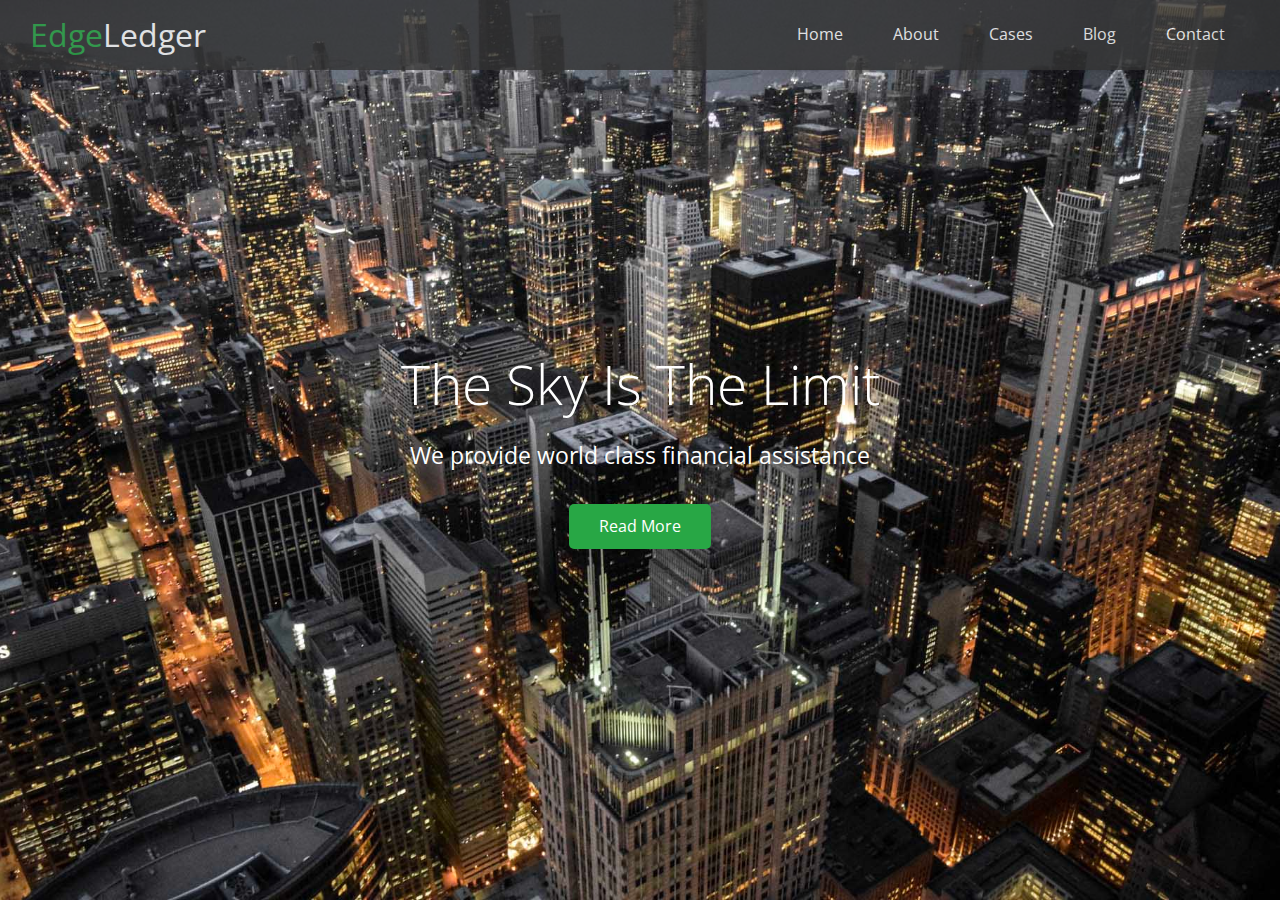
==== index.html @ 02b1ecb8 "init" ====
<!DOCTYPE html>
<html lang="en">

<head>
  <meta charset="UTF-8">
  <meta http-equiv="X-UA-Compatible" content="IE=edge">
  <meta name="viewport" content="width=device-width, initial-scale=1.0">

  <link rel="stylesheet" href="https://cdnjs.cloudflare.com/ajax/libs/font-awesome/5.15.2/css/all.min.css"
    integrity="sha512-HK5fgLBL+xu6dm/Ii3z4xhlSUyZgTT9tuc/hSrtw6uzJOvgRr2a9jyxxT1ely+B+xFAmJKVSTbpM/CuL7qxO8w=="
    crossorigin="anonymous" />
  <link rel="stylesheet" href="css/utilities.css">
  <link rel=" stylesheet" href="css/style.css">

  <title>Welcome to EdgeLedger</title>
</head>

<body id="home">
  <header class="hero">
    <div class="navbar" id="navbar">
      <h1 class="logo">
        <span class="text-primary"><i class="fas fa-book-open"></i> Edge</span>Ledger
      </h1>
      <nav>
        <ul>
          <li><a href="#home">Home</a></li>
          <li><a href="#about">About</a></li>
          <li><a href="#cases">Cases</a></li>
          <li><a href="#blog">Blog</a></li>
          <li><a href="#contact">Contact</a></li>
        </ul>
      </nav>
    </div>
    <div class="content">
      <h1>The Sky Is The Limit</h1>
      <p>We provide world class financial assistance</p>
      <a href="#about" class="btn"><i class="fas fa-chevron-right"></i> Read More</a>
    </div>
  </header>
</body>

</html>
---- css/utilities.css ----
/* Text Colors */
.text-primary {
  color: #28a745;
}

.text-secondary {
  color: #0284d0;
}

/* Button */

.btn {
  cursor: pointer;
  display: inline-block;
  padding: 10px 30px;
  color: #fff;
  background-color: #28a745;
  border: none;
  border-radius: 5px;
}
---- css/style.css ----
@import url('https://fonts.googleapis.com/css2?family=Open+Sans:wght@300;400&display=swap');

* {
  margin: 0;
  padding: 0;
  box-sizing: border-box;
}

body {
  font-family: 'Open Sans', sans-serif;
  background: #fff;
  color: #333;
  line-height: 1.6;
}

ul {
  list-style: none;
}

a {
  color: #333;
  text-decoration: none;
}

h1, h2 {
  font-weight: 300;
  line-height: 1.2;
}

p {
  margin: 10px 0;
}

img {
  width: 100%;
}

/* NAVBAR */

.navbar {
  display: flex;
  align-items: center;
  justify-content: space-between;
  background-color: #333;
  color: #fff;
  opacity: 0.8;
  width: 100%;
  height: 70px;
  position: fixed;
  top: 0px;
  padding: 0 30px;
}

.navbar a {
  color: #fff;
  padding: 10px 20px;
  margin: 0 5px;
}

.navbar a:hover {
  border-bottom: #28a745 2px solid;
}

.navbar ul {
  display: flex;
}

.navbar h1 {
  font-weight: 400;
}

/* HEADER */

.hero {
  background: url(../img/home/showcase.jpg) no-repeat center center/cover;
  height: 100vh;
  position: relative;
  color: #fff;
}

.hero .content {
  display: flex;
  flex-direction: column;
  justify-content: center;
  align-items: center;
  text-align: center;
  height: 100%;
  padding: 0 20px;
}

.hero .content h1 {
  font-size: 3.4375rem; 
}

.hero .content p {
  font-size: 1.4375rem;
  max-width: 600px;
  margin: 20px 0 30px;
}
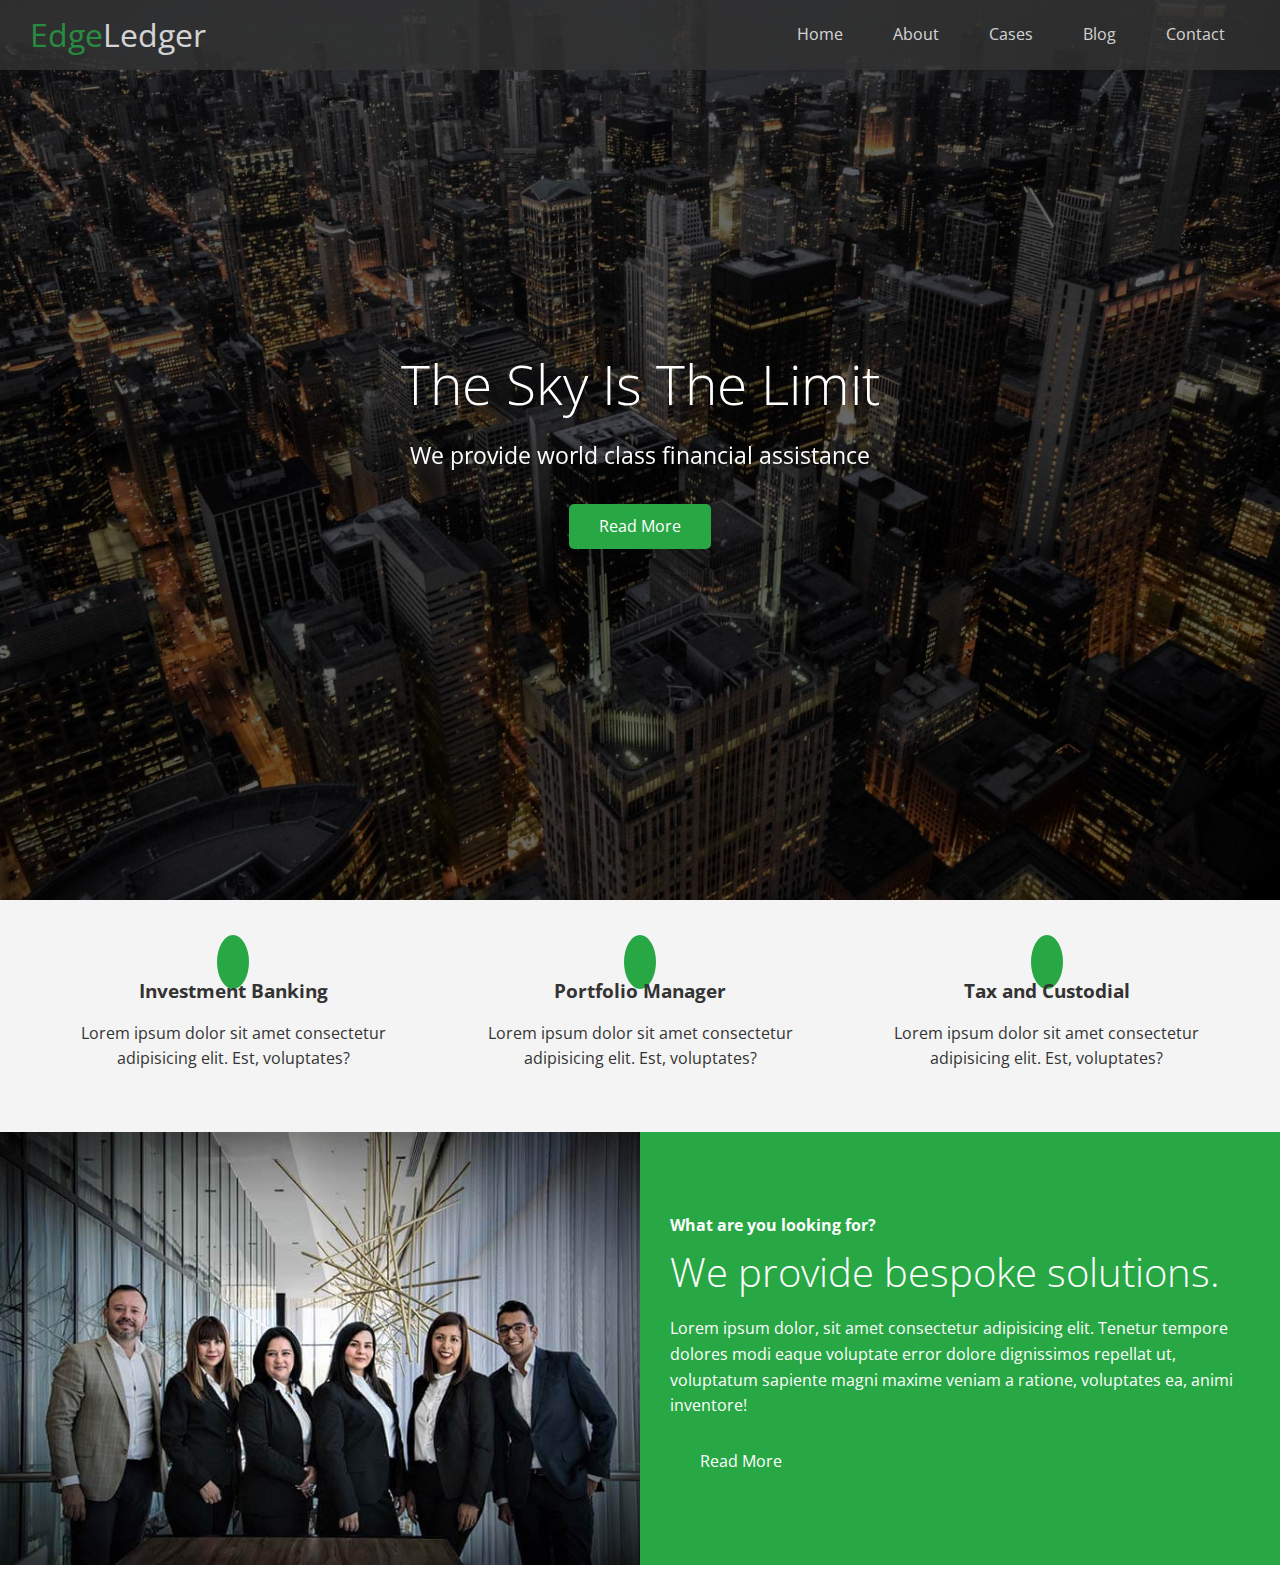
==== commit b67c8f8f: "worked on hero, icons, and about" ====
--- a/index.html
+++ b/index.html
@@ -37,6 +37,53 @@
       <a href="#about" class="btn"><i class="fas fa-chevron-right"></i> Read More</a>
     </div>
   </header>
+
+  <main>
+    <!-- ABOUT -->
+    <section id="about" class="icons bg-light">
+      <div class="flex-items">
+        <div>
+          <i class="fas fa-university fa-2x"></i>
+          <h3>Investment Banking</h3>
+          <p>Lorem ipsum dolor sit amet consectetur adipisicing elit. Est, voluptates?</p>
+        </div>
+
+        <div>
+          <i class="fas fa-book-reader fa-2x"></i>
+          <h3>Portfolio Manager</h3>
+          <p>Lorem ipsum dolor sit amet consectetur adipisicing elit. Est, voluptates?</p>
+        </div>
+
+        <div>
+          <i class="fas fa-pencil-alt fa-2x"></i>
+          <h3>Tax and Custodial</h3>
+          <p>Lorem ipsum dolor sit amet consectetur adipisicing elit. Est, voluptates?</p>
+        </div>
+      </div>
+    </section>
+
+    <!-- ABOUT:SOLUTIONS -->
+
+    <section class="solutions flex-columns">
+      <div class="row">
+        <div class="column">
+          <div class="column-1">
+            <img src="img/home/people.jpg" alt="">
+          </div>
+        </div>
+        <div class="column">
+          <div class="column-2 bg-primary">
+            <h4>What are you looking for?</h4>
+            <h2>We provide bespoke solutions.</h2>
+            <p>Lorem ipsum dolor, sit amet consectetur adipisicing elit. Tenetur tempore dolores modi eaque voluptate
+              error dolore dignissimos repellat ut, voluptatum sapiente magni maxime veniam a ratione, voluptates ea,
+              animi inventore!</p>
+            <a href="" class="btn btn-outline"><i class="fas fa-chevron"></i>Read More</a>
+          </div>
+        </div>
+      </div>
+    </section>
+  </main>
 </body>
 
 </html>--- a/css/utilities.css
+++ b/css/utilities.css
@@ -17,4 +17,90 @@
   background-color: #28a745;
   border: none;
   border-radius: 5px;
+}
+
+.btn:hover {
+  opacity: 0.9;
+}
+
+.btn-primary, .bg-primary {
+  background: #28a745;
+  color: #fff;
+}
+
+.btn-secondary, .bg-secondary {
+  background: #0284d9;
+  color: #fff;
+}
+
+.btn-dark, .bg-dark {
+  background: #333;
+  color: #fff;
+}
+
+.btn-light, .bg-light {
+  background: #f4f4f4;
+  color: #333;
+}
+
+/* Flex Items */
+
+.flex-items {
+  display: inline-flex;
+  align-items: center;
+  justify-content: center;
+  text-align: center;
+  height: 100%;
+}
+
+.flex-items > div {
+  padding: 20px;
+}
+
+/* Flex Columns */
+
+.flex-columns .row {
+  display: flex;
+  flex-direction: row;
+  flex-wrap: wrap;
+  width: 100%;
+}
+
+.flex-columns .column {
+  display: flex;
+  flex-direction: column;
+  flex-basis: 100%;
+  flex: 1;
+}
+
+.flex-columns .column .column-1,
+.flex-columns .column .column-2 {
+  height: 100%;
+}
+
+.flex-columns img {
+  width: 100%;
+  height: 100%;
+  object-fit: cover; /* Stops the image from streching */
+}
+
+.flex-columns .column-2 {
+  display: flex;
+  flex-direction: column;
+  align-items: flex-start;
+  justify-content: center;
+  padding: 30px;
+}
+
+.flex-columns h2 {
+  font-size: 40px;
+  font-weight: 100;
+}
+
+.flex-columns h4 {
+  margin-bottom: 10px;
+}
+
+.flex-columns p {
+  margin: 20px 0;
 }--- a/css/style.css
+++ b/css/style.css
@@ -35,7 +35,7 @@
   width: 100%;
 }
 
-/* NAVBAR */
+/* NAVBAR SECTION */
 
 .navbar {
   display: flex;
@@ -69,7 +69,7 @@
   font-weight: 400;
 }
 
-/* HEADER */
+/* HEADER SECTION */
 
 .hero {
   background: url(../img/home/showcase.jpg) no-repeat center center/cover;
@@ -97,3 +97,37 @@
   max-width: 600px;
   margin: 20px 0 30px;
 }
+
+/* Darken the background image */
+.hero::before {
+  content: '';
+  position: absolute;
+  top: 0;
+  left: 0;
+  width: 100%;
+  height: 100%;
+  background: rgba(0,0,0,0.6);
+}
+
+.hero * {
+  z-index: 10;
+}
+
+/* ICONS SECTION */
+
+.icons {
+  padding: 30px;
+}
+
+.icons h3 {
+  font-weight: bold;
+  margin-bottom: 15px;
+}
+
+.icons i {
+  background-color: #28a745;
+  color: #fff;
+  padding: 1rem;
+  border-radius: 50%;;
+  margin-bottom: 15px;
+}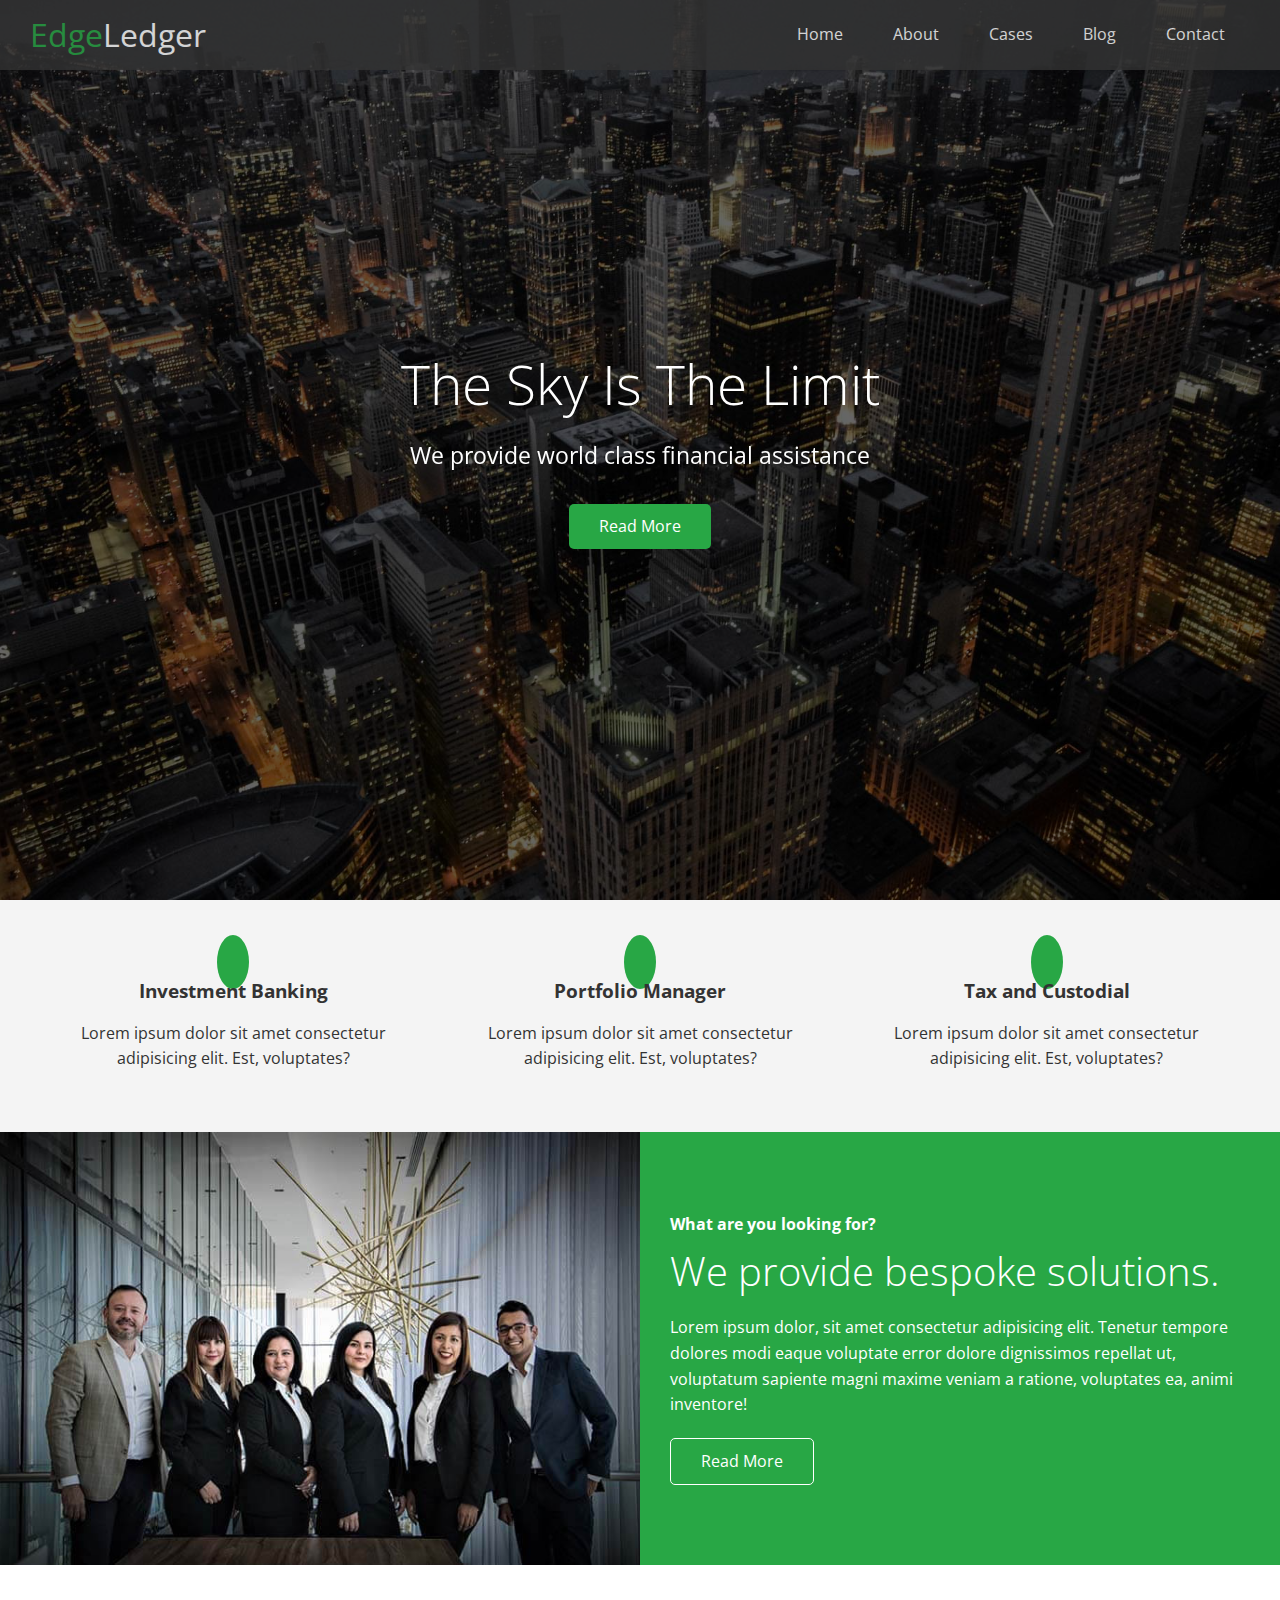
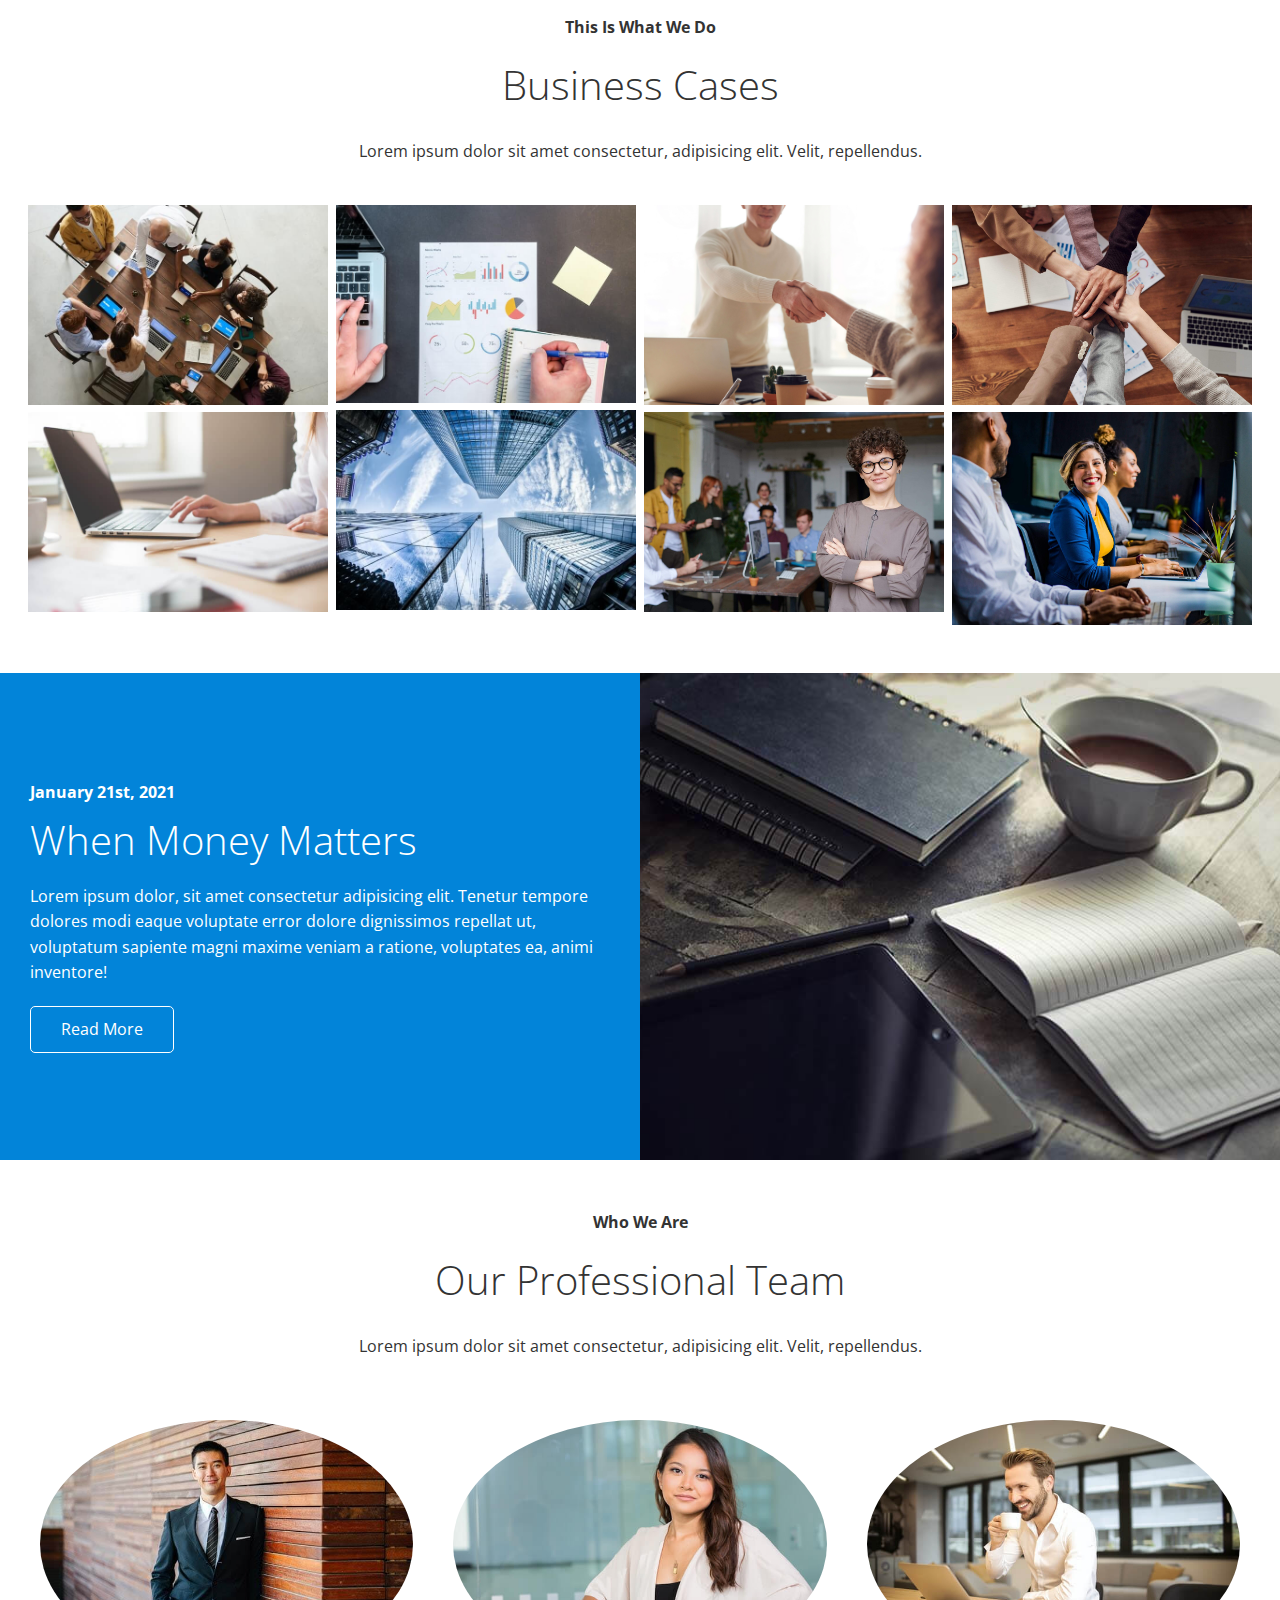
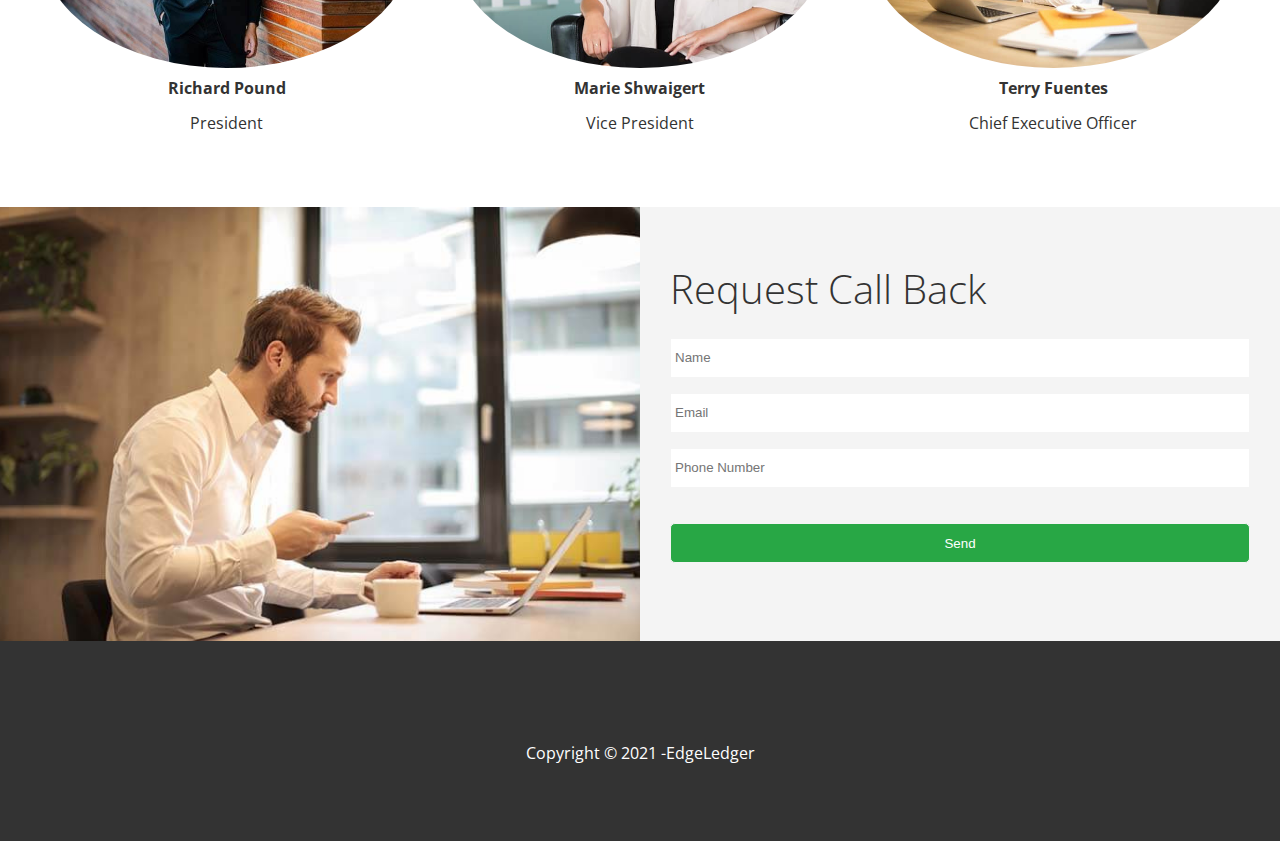
==== commit 36df92e5: "section: cases, blog, team, contact, and footer" ====
--- a/index.html
+++ b/index.html
@@ -83,7 +83,124 @@
         </div>
       </div>
     </section>
+
+    <!-- CASES SECTION -->
+    <section id="cases" class="cases flex-grid section-padding">
+      <header class="section-header">
+        <h4>This Is What We Do</h4>
+        <h2>Business Cases</h2>
+        <p>Lorem ipsum dolor sit amet consectetur, adipisicing elit. Velit, repellendus.</p>
+      </header>
+      <div class="row">
+        <div class="column">
+          <img src="img/cases/cases1.jpg" alt="cases">
+          <img src="img/cases/cases2.jpg" alt="cases">
+        </div>
+        <div class="column">
+          <img src="img/cases/cases3.jpg" alt="cases">
+          <img src="img/cases/cases4.jpg" alt="cases">
+        </div>
+        <div class="column">
+          <img src="img/cases/cases5.jpg" alt="cases">
+          <img src="img/cases/cases6.jpg" alt="cases">
+        </div>
+        <div class="column">
+          <img src="img/cases/cases7.jpg" alt="cases">
+          <img src="img/cases/cases8.jpg" alt="cases">
+        </div>
+      </div>
+    </section>
+
+    <!-- BLOG SECTION -->
+    <section id="blog" class="blog flex-reverse flex-columns">
+      <div class="row">
+        <div class="column">
+          <div class="column-1">
+            <img src="img/home/blog.jpg" alt="">
+          </div>
+        </div>
+        <div class="column">
+          <div class="column-2 bg-secondary">
+            <h4>January 21st, 2021</h4>
+            <h2>When Money Matters</h2>
+            <p>Lorem ipsum dolor, sit amet consectetur adipisicing elit. Tenetur tempore dolores modi eaque voluptate
+              error dolore dignissimos repellat ut, voluptatum sapiente magni maxime veniam a ratione, voluptates ea,
+              animi inventore!</p>
+            <a href="" class="btn btn-outline"><i class="fas fa-chevron"></i>Read More</a>
+          </div>
+        </div>
+      </div>
+    </section>
+
+    <!-- TEAM SECTION -->
+
+    <section id="team" class="team section-padding">
+      <header class="section-header">
+        <h4>Who We Are</h4>
+        <h2>Our Professional Team</h2>
+        <p>Lorem ipsum dolor sit amet consectetur, adipisicing elit. Velit, repellendus.</p>
+      </header>
+      <div class="flex-items">
+        <div>
+          <img src="img/team/person1.jpg" alt="person">
+          <h4>Richard Pound</h4>
+          <p>President</p>
+        </div>
+        <div>
+          <img src="img/team/person2.jpg" alt="person">
+          <h4>Marie Shwaigert</h4>
+          <p>Vice President</p>
+        </div>
+        <div>
+          <img src="img/team/person3.jpg" alt="person">
+          <h4>Terry Fuentes</h4>
+          <p>Chief Executive Officer</p>
+        </div>
+      </div>
+    </section>
+
+    <!-- CONTACT SECTION -->
+
+    <section id="contact" class="contact flex-columns">
+      <div class="row">
+        <div class="column">
+          <div class="column-1">
+            <img src="img/home/contact.jpg" alt="">
+          </div>
+        </div>
+        <div class="column">
+          <div class="column-2 bg-light">
+            <h2>Request Call Back</h2>
+            <form action="" class="callback-form">
+              <div class="form-control">
+                <label for="name"></label>
+                <input type="text" name="name" id="name" placeholder="Name">
+              </div>
+              <div class="form-control">
+                <label for="email"></label>
+                <input type="email" name="email" id="email" placeholder="Email">
+              </div>
+              <div class="form-control">
+                <label for="phone"></label>
+                <input type="text" name="phone" id="phone" placeholder="Phone Number">
+              </div>
+              <input type="submit" value="Send" id="submit" class="btn">
+            </form>
+          </div>
+        </div>
+      </div>
+    </section>
   </main>
+
+  <footer class="footer bg-dark">
+    <div class="social">
+      <a href="#"><i class="fab fa-facebook fa-2x"></i></a>
+      <a href="#"><i class="fab fa-twitter fa-2x"></i></a>
+      <a href="#"><i class="fab fa-youtube fa-2x"></i></a>
+      <a href="#"><i class="fab fa-linkedin fa-2x"></i></a>
+    </div>
+    <p>Copyright &copy; 2021 -EdgeLedger</p>
+  </footer>
 </body>
 
 </html>--- a/css/utilities.css
+++ b/css/utilities.css
@@ -43,6 +43,11 @@
   color: #333;
 }
 
+.btn-outline {
+  background: transparent;
+  border: 1px solid #fff;
+}
+
 /* Flex Items */
 
 .flex-items {
@@ -58,6 +63,9 @@
 }
 
 /* Flex Columns */
+.flex-columns.flex-reverse .row{
+  flex-direction: row-reverse;
+}
 
 .flex-columns .row {
   display: flex;
@@ -103,4 +111,39 @@
 
 .flex-columns p {
   margin: 20px 0;
-}+}
+
+/* SECTION HEADER */
+
+.section-header {
+  padding: 30px;
+  display: flex;
+  flex-direction: column;
+  align-items: center;
+  justify-content: center;
+  text-align: center;
+}
+
+.section-header h2 {
+  font-size: 40px;
+  margin: 20px 0;
+}
+
+.section-padding {
+  padding: 20px 20px 40px;
+}
+
+/* FLEX GRID */
+
+.flex-grid .row {
+  display: flex;
+  flex-wrap: wrap;
+  padding: 0 4px;
+}
+
+.flex-grid .column {
+  flex: 25%;
+  max-width: 25%;
+  padding: 0 4px;
+}
+
--- a/css/style.css
+++ b/css/style.css
@@ -130,4 +130,76 @@
   padding: 1rem;
   border-radius: 50%;;
   margin-bottom: 15px;
+}
+
+/* CASES SECTION */
+
+.cases img:hover {
+  opacity: 0.7;
+}
+
+/* TEAM SECTION */
+
+.team img {
+  border-radius: 50%;
+}
+
+/* CALLBACK FORM */
+
+.callback-form {
+  width: 100%;
+  padding: 20px 0;
+}
+
+.callback-form label {
+  display: block;
+  margin-bottom: 5px;
+}
+
+.callback-form .form-control {
+  margin-bottom: 15px;
+}
+
+.callback-form input {
+  width: 100%;
+  padding: 4px;
+  height: 40px;
+  border: #f4f4f4 1px solid;
+}
+
+/* Sets outline color of input box once clicked */
+.callback-form input:focus {
+  outline-color: #28a745;
+}
+
+.callback-form .btn {
+  padding: 12px 0;
+  margin-top: 20px;
+}
+
+/* FOOTER SECTION */
+
+.footer {
+  display: flex;
+  flex-direction: column;
+  align-items: center;
+  justify-content: center;
+  text-align: center;
+  height: 200px;
+}
+
+.footer a {
+  color: #fff;
+}
+
+.footer a:hover {
+  color: #28a745
+}
+
+.footer .social a {
+  margin-right: 30px;
+}
+
+.footer .social a:last-child {
+  margin-right: 0;
 }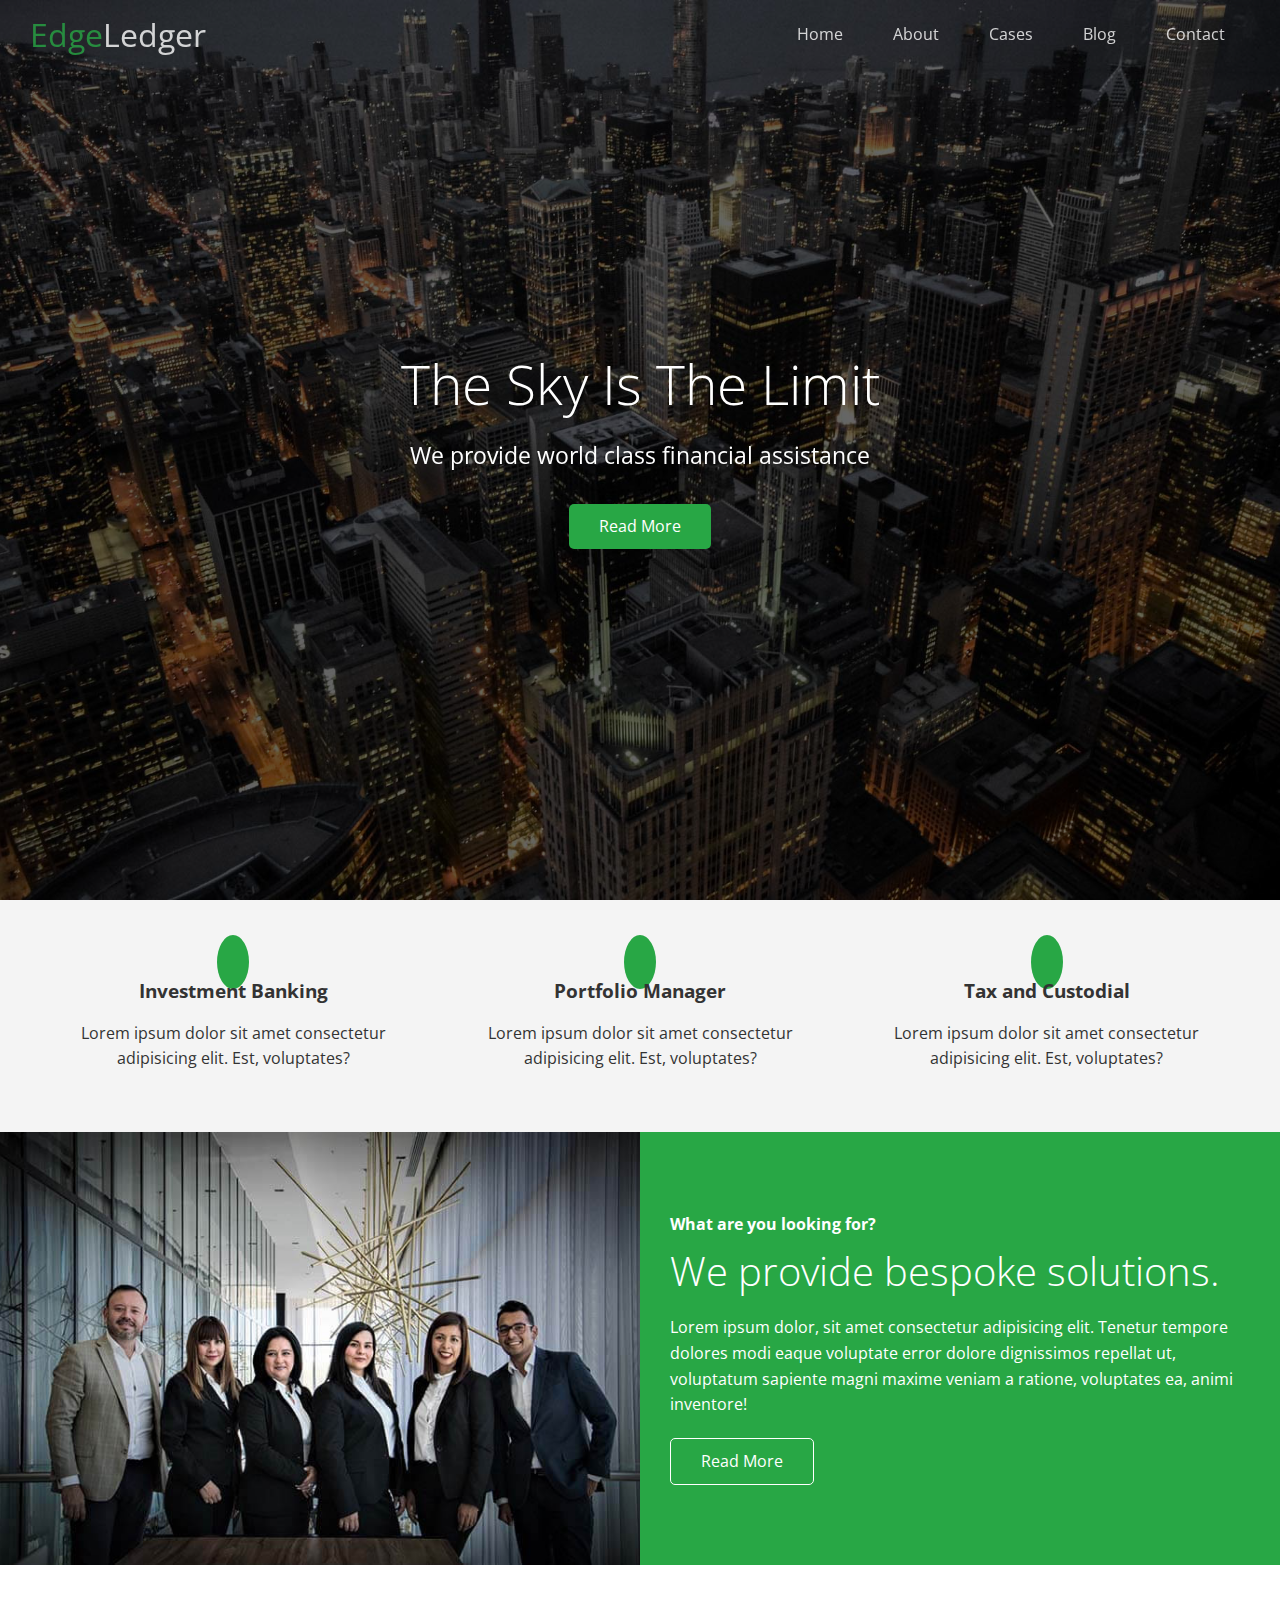
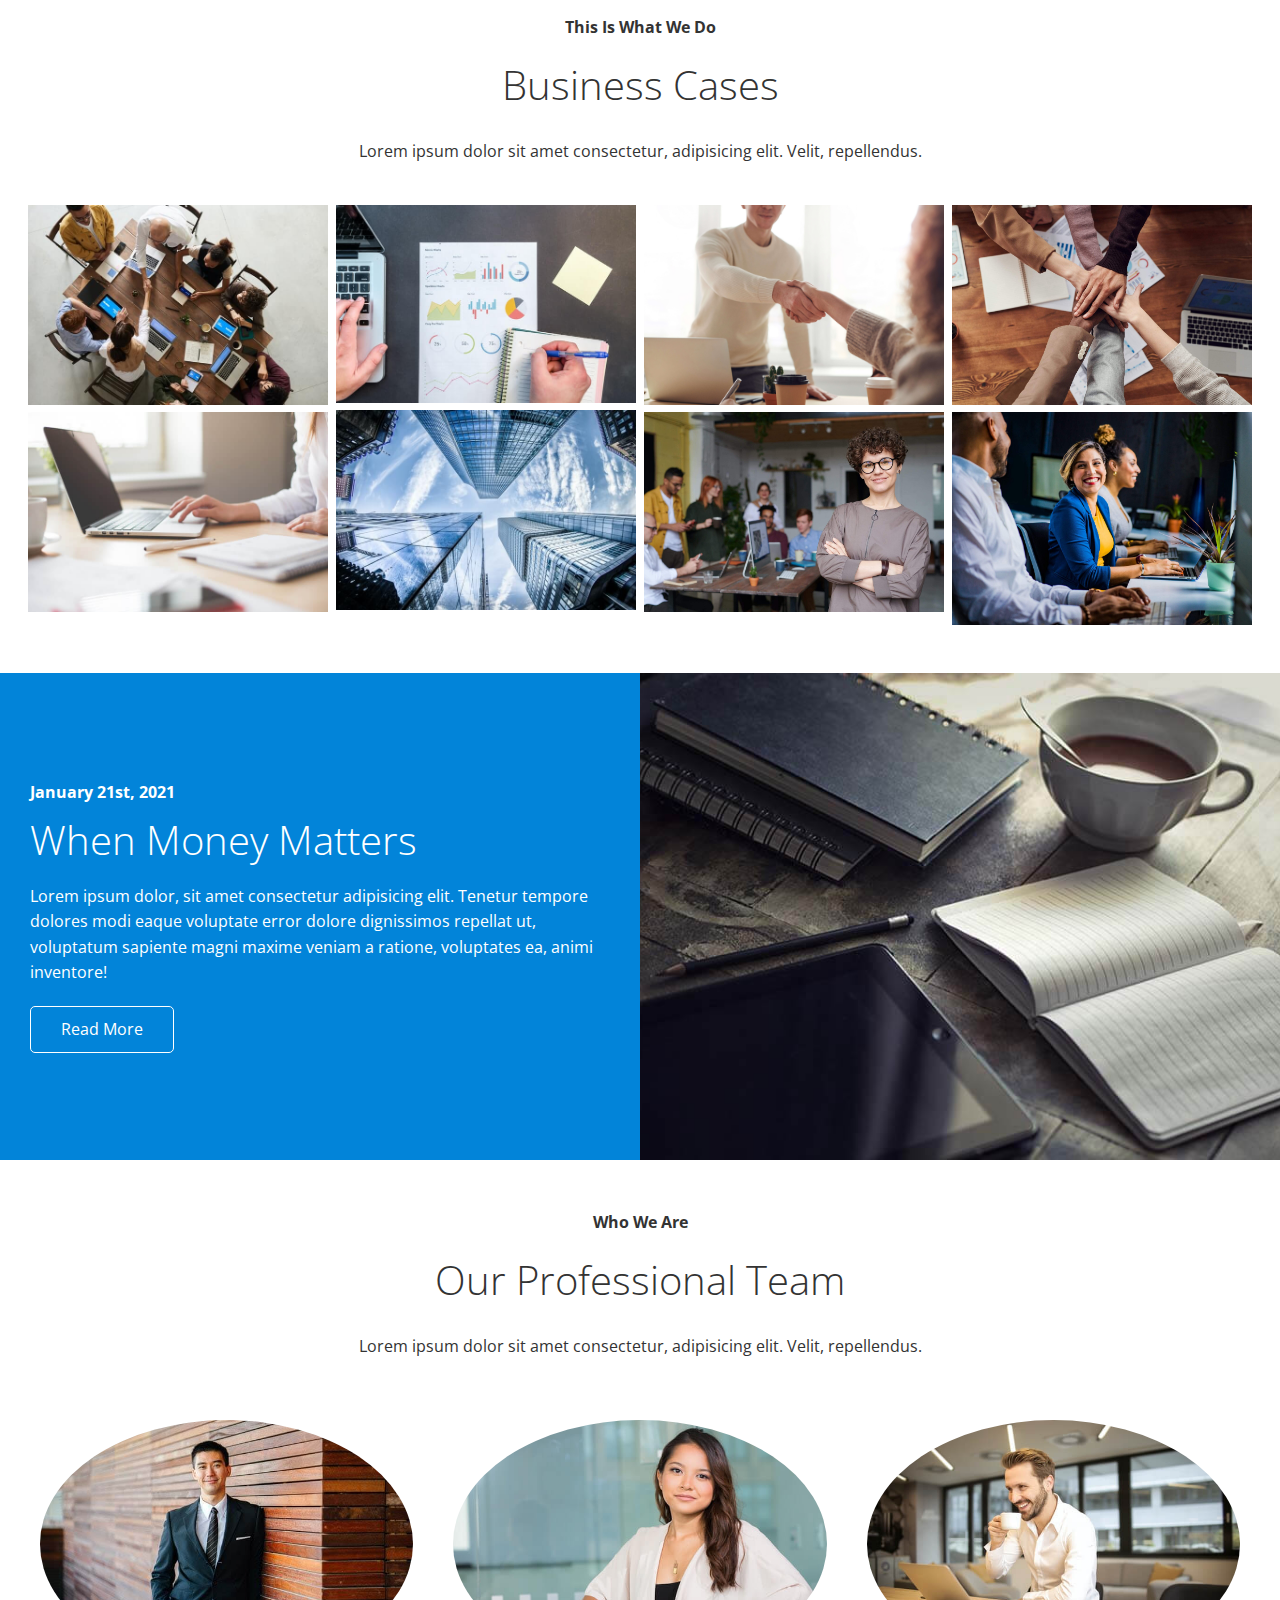
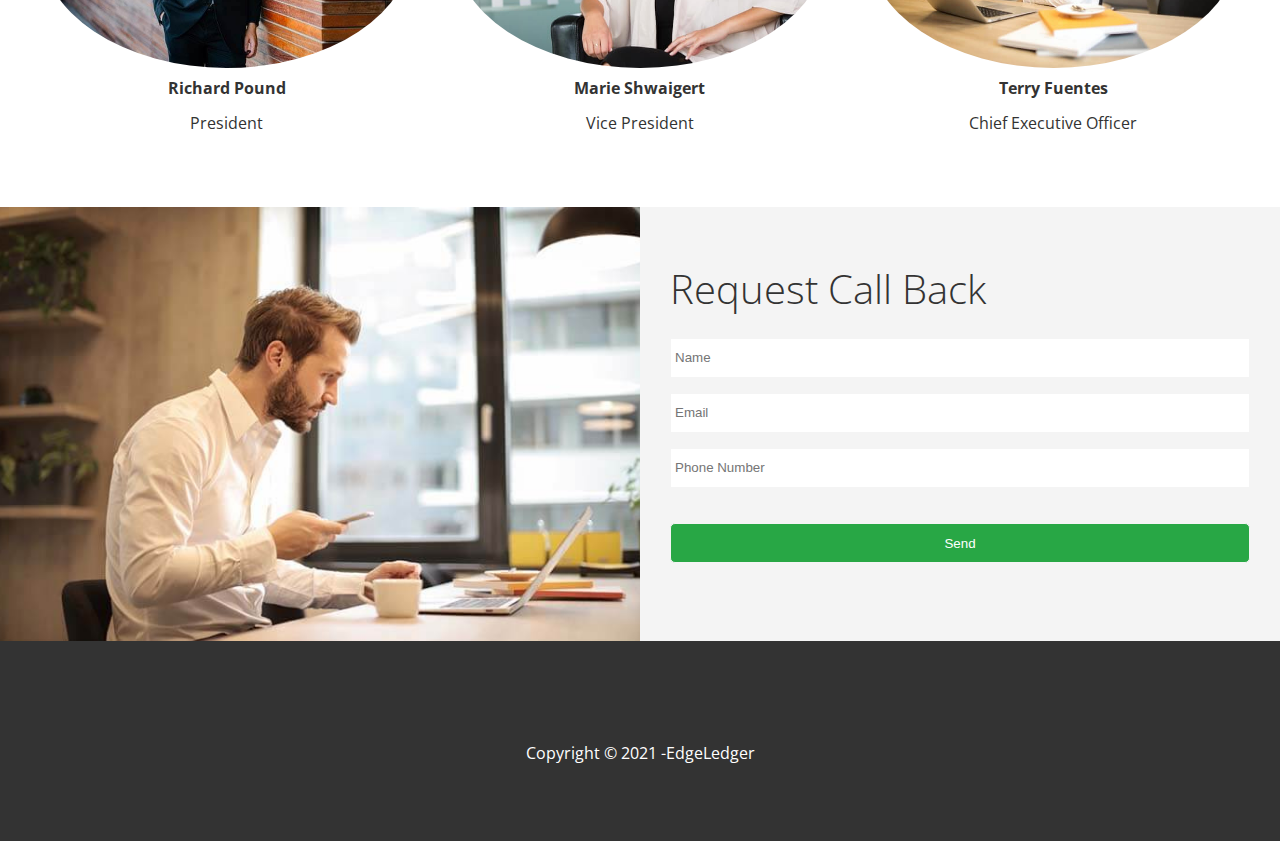
==== commit 275005b8: "added blog page and blog as well as javascript for nav bar" ====
--- a/index.html
+++ b/index.html
@@ -17,7 +17,7 @@
 
 <body id="home">
   <header class="hero">
-    <div class="navbar" id="navbar">
+    <div class="navbar top" id="navbar">
       <h1 class="logo">
         <span class="text-primary"><i class="fas fa-book-open"></i> Edge</span>Ledger
       </h1>
@@ -78,7 +78,7 @@
             <p>Lorem ipsum dolor, sit amet consectetur adipisicing elit. Tenetur tempore dolores modi eaque voluptate
               error dolore dignissimos repellat ut, voluptatum sapiente magni maxime veniam a ratione, voluptates ea,
               animi inventore!</p>
-            <a href="" class="btn btn-outline"><i class="fas fa-chevron"></i>Read More</a>
+            <a href="" class="btn btn-outline"><i class="fas fa-chevron-right"></i> Read More</a>
           </div>
         </div>
       </div>
@@ -126,7 +126,7 @@
             <p>Lorem ipsum dolor, sit amet consectetur adipisicing elit. Tenetur tempore dolores modi eaque voluptate
               error dolore dignissimos repellat ut, voluptatum sapiente magni maxime veniam a ratione, voluptates ea,
               animi inventore!</p>
-            <a href="" class="btn btn-outline"><i class="fas fa-chevron"></i>Read More</a>
+            <a href="blog.html" class="btn btn-outline"><i class="fas fa-chevron-right"></i> Read More</a>
           </div>
         </div>
       </div>
@@ -192,6 +192,8 @@
     </section>
   </main>
 
+  <!-- FOOTER SECTION -->
+
   <footer class="footer bg-dark">
     <div class="social">
       <a href="#"><i class="fab fa-facebook fa-2x"></i></a>
@@ -201,6 +203,8 @@
     </div>
     <p>Copyright &copy; 2021 -EdgeLedger</p>
   </footer>
+
+  <script type="text/javascript" src="script.js"></script>
 </body>
 
 </html>--- a/css/style.css
+++ b/css/style.css
@@ -4,6 +4,7 @@
   margin: 0;
   padding: 0;
   box-sizing: border-box;
+  scroll-behavior: smooth;
 }
 
 body {
@@ -49,6 +50,11 @@
   position: fixed;
   top: 0px;
   padding: 0 30px;
+  transition: 500ms ease-in-out;
+}
+
+.navbar.top {
+  background: transparent;
 }
 
 .navbar a {
@@ -113,6 +119,15 @@
   z-index: 10;
 }
 
+.hero.blog {
+  background: url(../img/home/blog.jpg) no-repeat center center/cover;
+  height: 30vh;
+}
+
+.content.blog h1 {
+  padding-top: 50px;
+}
+
 /* ICONS SECTION */
 
 .icons {
@@ -175,6 +190,31 @@
 .callback-form .btn {
   padding: 12px 0;
   margin-top: 20px;
+}
+
+/* POST PAGE */
+
+.post {
+  padding: 50px 30px;
+  margin: 0 150px;
+}
+
+.post h2 {
+  font-size: 40px;
+  margin-bottom: 20px;
+  padding-bottom: 10px;
+  border-bottom: #ccc solid 1px;
+}
+
+.post .meta {
+  margin-bottom: 30px;
+}
+
+.post img {
+  width: 300px;
+  border-radius: 50%;
+  display: block;
+  margin: 0 auto 30px;
 }
 
 /* FOOTER SECTION */
@@ -202,4 +242,40 @@
 
 .footer .social a:last-child {
   margin-right: 0;
+}
+
+/* MOBILE */
+
+@media (max-width: 768px) {
+  .navbar {
+    flex-direction: column;
+    height: 120px;
+    padding: 20px;
+  }
+
+  .navbar a {
+    padding: 10px 10px;
+    margin: 3px;
+  }
+
+  .flex-items {
+    flex-direction: column;
+  }
+
+  .flex-columns .column, .flex-grid .column {
+    flex: 100%;
+    max-width: 100%;
+  }
+
+  .team img {
+    width: 70%;
+  }
+
+  .post {
+    margin: 0;
+  }
+
+  .content.blog h1 {
+    padding-top: 100px;
+  }
 }